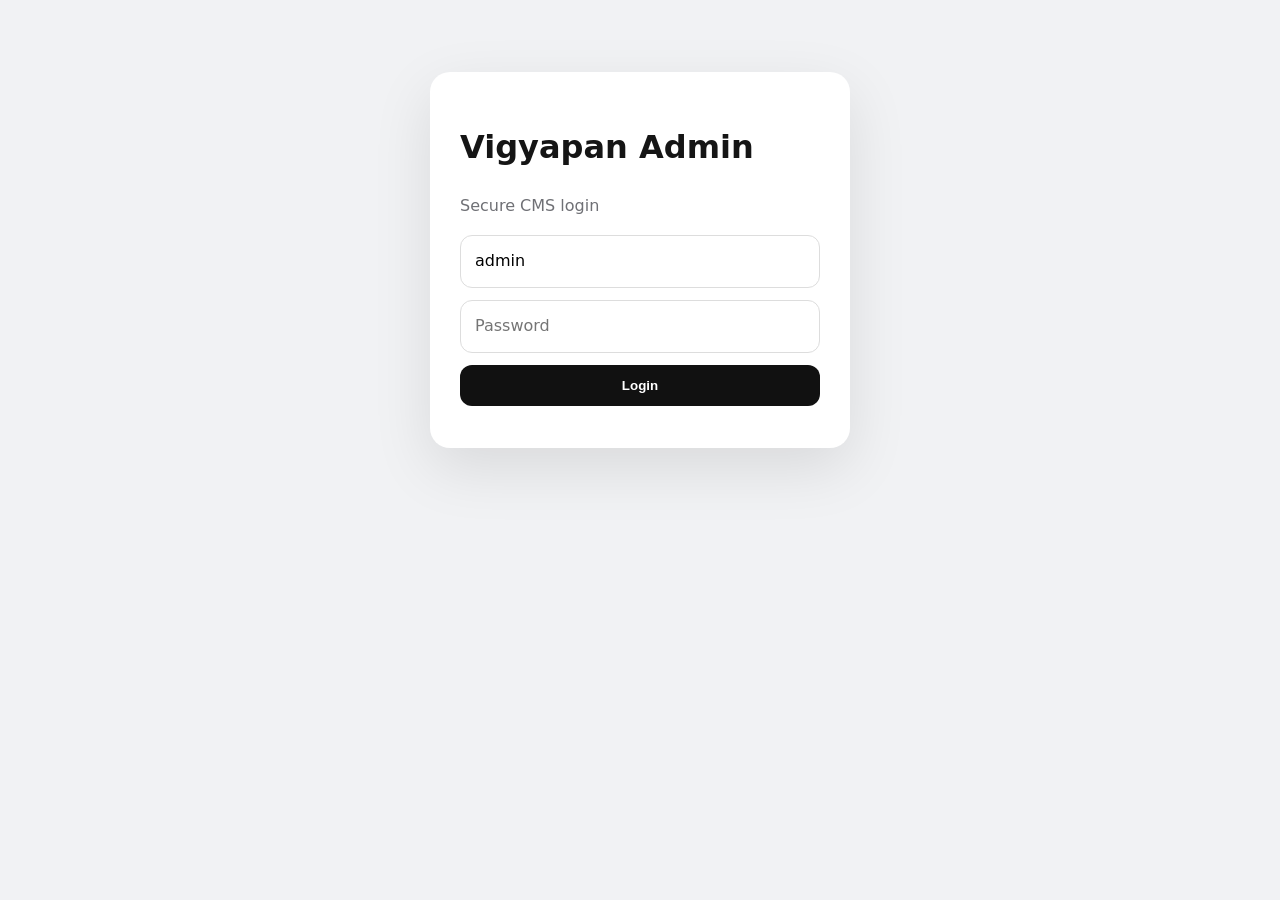
==== admin/index.html @ e8b984ae "Add files via upload" ====
<!doctype html><html lang="en"><head><meta charset="utf-8"><meta name="viewport" content="width=device-width,initial-scale=1"><title>Vigyapan Admin</title><link rel="stylesheet" href="../styles.css"><style>
body{background:#f1f2f4}.admin-wrap{width:min(1400px,95%);margin:25px auto}.admin-top{display:flex;justify-content:space-between;align-items:center;gap:15px;background:#111;color:#fff;border-radius:18px;padding:16px 20px}.tabs{display:flex;gap:8px;overflow:auto;margin:15px 0}.tab{border:0;background:#fff;padding:11px 15px;border-radius:10px;font-weight:700;white-space:nowrap}.tab.active{background:#111;color:#fff}.panel{display:none;background:#fff;border:1px solid #e4e4e7;border-radius:18px;padding:20px}.panel.active{display:block}.formgrid{display:grid;grid-template-columns:repeat(auto-fit,minmax(220px,1fr));gap:12px}.full{grid-column:1/-1}.field label{display:block;font-size:12px;font-weight:800;margin:0 0 5px}.table-wrap{overflow:auto}.atable{width:100%;border-collapse:collapse;min-width:850px}.atable th,.atable td{border-bottom:1px solid #eee;padding:8px;text-align:left;vertical-align:top}.atable input,.atable textarea,.atable select{width:100%;padding:8px;border:1px solid #ddd;border-radius:8px}.admin-actions{display:flex;gap:8px;flex-wrap:wrap;margin:12px 0}.login{width:min(420px,92%);margin:8vh auto;background:#fff;padding:30px;border-radius:20px;box-shadow:0 20px 60px rgba(0,0,0,.1)}.toast{position:fixed;right:15px;bottom:15px;background:#111;color:#fff;padding:12px 16px;border-radius:12px;display:none;z-index:1000}.danger{background:#c62828;color:#fff}.small{font-size:12px}.file{padding:9px;border:1px dashed #aaa;border-radius:10px;background:#fafafa;width:100%}
</style></head><body>
<div id="login" class="login"><h1>Vigyapan Admin</h1><p class="muted">Secure CMS login</p><form id="loginForm" class="contact-form"><input class="input" name="username" value="admin" required><input class="input" type="password" name="password" placeholder="Password" required><button class="btn btn-dark">Login</button><div id="loginMsg" class="muted"></div></form></div>
<div id="app" class="admin-wrap" style="display:none">
<div class="admin-top"><div><b>Vigyapan CMS</b><div class="small">Mobile + PC editing</div></div><div class="admin-actions"><a class="btn btn-light" href="../" target="_blank">Public Website</a><button class="btn btn-light" id="logout">Logout</button></div></div>
<div class="tabs" id="tabs"></div>
<section class="panel active" id="panel-settings"><h2>Website / Home / Contact</h2><div id="settingsForm" class="formgrid"></div><div class="admin-actions"><button class="btn btn-dark" id="saveSettings">Save Website Settings</button></div><div class="admin-actions"><input class="file" id="logoFile" type="file" accept="image/*"><button class="btn btn-accent" id="uploadLogo">Upload & Save Logo</button><input class="file" id="footerFile" type="file" accept="image/*"><button class="btn btn-accent" id="uploadFooter">Upload Footer Image</button></div><hr><h3>Change Admin Password</h3><form id="passwordForm" class="formgrid"><input class="input" name="old" type="password" placeholder="Old password" required><input class="input" name="new" type="password" placeholder="New password (8+ chars)" required><button class="btn btn-accent">Change Password</button></form></section>
<section class="panel" id="panel-services"><h2>Services</h2><div id="servicesTable"></div><button class="btn btn-dark" onclick="addRow('services')">+ Add Service</button></section>
<section class="panel" id="panel-plans"><h2>Plans</h2><p class="muted small">Features ko <b>|</b> se separate karo. Price blank rakho ya SHOW_PRICE = YES/NO karo. Example old price 5000, price 4500 + offer text = “Limited Offer”.</p><div id="plansTable"></div><button class="btn btn-dark" onclick="addRow('plans')">+ Add Plan</button></section>
<section class="panel" id="panel-gallery"><h2>Gallery / Hero Slider / Phone Slider</h2><div class="admin-actions"><input class="file" id="galleryFile" type="file" accept="image/*,video/*"><input class="input" id="galleryTitle" placeholder="Title"><button class="btn btn-dark" id="uploadGallery">Upload & Add</button></div><p class="small muted">Images browser me automatically compress hoti hain before upload. Videos original upload hote hain; browser-side video transcoding is not reliable.</p><div id="galleryTable"></div></section>
<section class="panel" id="panel-products"><h2>Products + Cart</h2><div class="admin-actions"><input class="file" id="productFile" type="file" accept="image/*"><input class="input" id="productId" placeholder="Existing Product ID (optional)"><button class="btn btn-dark" id="uploadProduct">Upload Product Image</button></div><div id="productsTable"></div><button class="btn btn-dark" onclick="addRow('products')">+ Add Product</button></section>
<section class="panel" id="panel-socials"><h2>Social / Extra Buttons</h2><div id="socialsTable"></div><button class="btn btn-dark" onclick="addRow('socials')">+ Add Link</button></section>
<section class="panel" id="panel-leads"><h2>Enquiries</h2><div id="leadsTable"></div></section>
<section class="panel" id="panel-orders"><h2>Orders</h2><div id="ordersTable"></div></section>
</div><div id="toast" class="toast"></div>
<script src="../config.js"></script><script src="admin.js"></script></body></html>
---- styles.css ----
*{box-sizing:border-box}html{scroll-behavior:smooth}body{margin:0;font-family:Inter,system-ui,-apple-system,Segoe UI,Roboto,Arial,sans-serif;color:#151515;background:#f7f7f8;line-height:1.55}a{text-decoration:none;color:inherit}img,video{max-width:100%;display:block}.container{width:min(1180px,92%);margin:auto}.topbar{background:#111;color:#fff;padding:8px 0;font-size:13px}.topbar .container{display:flex;justify-content:space-between;gap:10px;flex-wrap:wrap}.nav{position:sticky;top:0;z-index:50;background:rgba(255,255,255,.92);backdrop-filter:blur(12px);border-bottom:1px solid #e7e7e7}.navin{height:72px;display:flex;align-items:center;justify-content:space-between;gap:18px}.brand{display:flex;align-items:center;gap:12px;font-weight:800;font-size:20px}.brand img{width:44px;height:44px;object-fit:contain;border-radius:12px}.navlinks{display:flex;gap:22px;align-items:center;font-size:14px;font-weight:650}.navlinks a:hover{opacity:.6}.menu{display:none;border:0;background:#111;color:#fff;border-radius:10px;padding:9px 12px}.hero{min-height:620px;display:grid;place-items:center;position:relative;overflow:hidden;background:#121212;color:#fff}.hero-slides{position:absolute;inset:0}.hero-slide{position:absolute;inset:0;opacity:0;transition:opacity .7s;background-size:cover;background-position:center}.hero-slide.active{opacity:1}.hero-slide:after{content:"";position:absolute;inset:0;background:linear-gradient(90deg,rgba(0,0,0,.78),rgba(0,0,0,.25))}.hero-content{position:relative;z-index:2;padding:90px 0;max-width:720px;margin-right:auto}.eyebrow{text-transform:uppercase;letter-spacing:.18em;font-size:12px;opacity:.8}.hero h1{font-size:clamp(42px,7vw,82px);line-height:.98;margin:16px 0}.hero p{font-size:18px;max-width:600px;color:#ddd}.btn{display:inline-flex;align-items:center;justify-content:center;border:0;border-radius:12px;padding:13px 18px;font-weight:750;cursor:pointer;gap:8px}.btn-dark{background:#111;color:#fff}.btn-light{background:#fff;color:#111}.btn-accent{background:#ff6b00;color:#fff}.section{padding:80px 0}.section.alt{background:#fff}.section-head{display:flex;justify-content:space-between;align-items:end;gap:20px;margin-bottom:34px}.section h2{font-size:clamp(30px,4vw,48px);margin:0 0 8px}.muted{color:#6f7075}.grid{display:grid;gap:20px}.services{grid-template-columns:repeat(auto-fit,minmax(220px,1fr))}.service,.product,.plan,.gallery-item,.contact-card{background:#fff;border:1px solid #e9e9eb;border-radius:20px;overflow:hidden;box-shadow:0 10px 30px rgba(0,0,0,.04)}.service{padding:25px}.service-icon{font-size:28px}.service h3{margin:12px 0 6px}.plans{grid-template-columns:repeat(auto-fit,minmax(260px,1fr))}.plan{position:relative;padding:26px}.plan.highlight{border:2px solid #111;transform:translateY(-5px)}.badge{position:absolute;right:15px;top:15px;background:#111;color:#fff;border-radius:99px;padding:5px 9px;font-size:11px}.price{font-size:32px;font-weight:850;margin:15px 0}.old{text-decoration:line-through;color:#999;font-size:17px;margin-right:8px}.offer{display:inline-block;background:#fff1e7;color:#c44c00;border-radius:8px;padding:5px 8px;font-size:12px;font-weight:750}.features{padding:0;margin:20px 0;list-style:none}.features li{padding:8px 0;border-bottom:1px dashed #ddd}.gallery{grid-template-columns:repeat(auto-fill,minmax(220px,1fr))}.gallery-item{aspect-ratio:1/1;position:relative;cursor:pointer}.gallery-item img,.gallery-item video{width:100%;height:100%;object-fit:cover}.gallery-item .play{position:absolute;left:50%;top:50%;transform:translate(-50%,-50%);background:#fff;color:#111;width:50px;height:50px;border-radius:50%;display:grid;place-items:center;font-weight:900}.products{grid-template-columns:repeat(auto-fill,minmax(230px,1fr))}.product img{width:100%;aspect-ratio:1/1;object-fit:cover;background:#eee}.product-body{padding:16px}.product h3{margin:0 0 5px}.product-price{font-size:21px;font-weight:800;margin:10px 0}.product-actions{display:flex;gap:8px}.phone-mockup{width:min(330px,80vw);margin:auto;border:10px solid #111;border-radius:40px;padding:10px;background:#111;box-shadow:0 25px 60px rgba(0,0,0,.25)}.phone-screen{height:570px;border-radius:28px;overflow:hidden;background:#222;position:relative}.phone-screen img{position:absolute;inset:0;width:100%;height:100%;object-fit:cover;opacity:0;transition:opacity .7s}.phone-screen img.active{opacity:1}.two{display:grid;grid-template-columns:1fr 1fr;gap:50px;align-items:center}.contact-grid{grid-template-columns:repeat(auto-fit,minmax(250px,1fr))}.contact-card{padding:24px}.contact-form{display:grid;gap:12px}.input,.textarea,.select{width:100%;padding:13px 14px;border:1px solid #ddd;border-radius:12px;background:#fff;font:inherit}.textarea{min-height:130px;resize:vertical}.footer{background:#101010;color:#fff;padding:55px 0}.footergrid{display:grid;grid-template-columns:1.5fr 1fr 1fr;gap:30px}.socials{display:flex;gap:10px;flex-wrap:wrap}.social{border:1px solid #333;padding:8px 12px;border-radius:99px}.floating-wa{position:fixed;right:18px;bottom:18px;z-index:80;background:#20c463;color:#fff;width:58px;height:58px;border-radius:50%;display:grid;place-items:center;font-size:26px;box-shadow:0 12px 35px rgba(0,0,0,.25)}.cart{position:fixed;right:18px;bottom:88px;z-index:80;background:#111;color:#fff;border-radius:99px;padding:12px 16px;font-weight:800}.modal{position:fixed;inset:0;background:rgba(0,0,0,.8);z-index:100;display:none;align-items:center;justify-content:center;padding:20px}.modal.show{display:flex}.modal-box{background:#fff;color:#111;max-width:1000px;max-height:90vh;overflow:auto;border-radius:20px;padding:18px;position:relative}.close{position:absolute;right:12px;top:12px;border:0;background:#111;color:#fff;border-radius:50%;width:36px;height:36px;cursor:pointer}@media(max-width:760px){.navlinks{display:none;position:absolute;left:0;right:0;top:72px;background:#fff;padding:18px;flex-direction:column;align-items:flex-start;border-bottom:1px solid #ddd}.navlinks.open{display:flex}.menu{display:block}.hero{min-height:570px}.two{grid-template-columns:1fr;gap:35px}.footergrid{grid-template-columns:1fr}.section{padding:58px 0}.topbar .container{justify-content:center}.phone-screen{height:540px}}
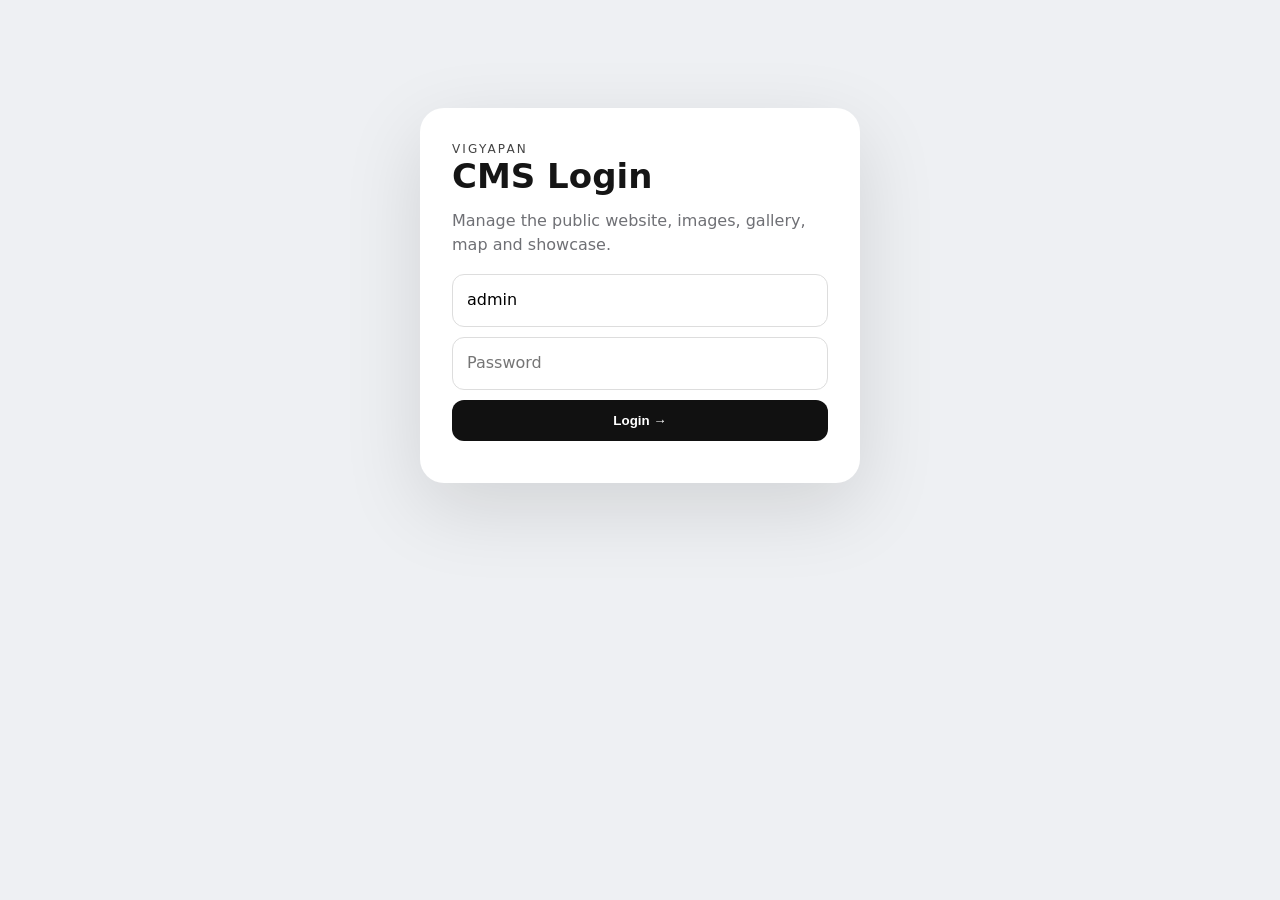
==== commit e75927c5: "Add files via upload" ====
--- a/admin/index.html
+++ b/admin/index.html
@@ -1,17 +1,30 @@
-<!doctype html><html lang="en"><head><meta charset="utf-8"><meta name="viewport" content="width=device-width,initial-scale=1"><title>Vigyapan Admin</title><link rel="stylesheet" href="../styles.css"><style>
-body{background:#f1f2f4}.admin-wrap{width:min(1400px,95%);margin:25px auto}.admin-top{display:flex;justify-content:space-between;align-items:center;gap:15px;background:#111;color:#fff;border-radius:18px;padding:16px 20px}.tabs{display:flex;gap:8px;overflow:auto;margin:15px 0}.tab{border:0;background:#fff;padding:11px 15px;border-radius:10px;font-weight:700;white-space:nowrap}.tab.active{background:#111;color:#fff}.panel{display:none;background:#fff;border:1px solid #e4e4e7;border-radius:18px;padding:20px}.panel.active{display:block}.formgrid{display:grid;grid-template-columns:repeat(auto-fit,minmax(220px,1fr));gap:12px}.full{grid-column:1/-1}.field label{display:block;font-size:12px;font-weight:800;margin:0 0 5px}.table-wrap{overflow:auto}.atable{width:100%;border-collapse:collapse;min-width:850px}.atable th,.atable td{border-bottom:1px solid #eee;padding:8px;text-align:left;vertical-align:top}.atable input,.atable textarea,.atable select{width:100%;padding:8px;border:1px solid #ddd;border-radius:8px}.admin-actions{display:flex;gap:8px;flex-wrap:wrap;margin:12px 0}.login{width:min(420px,92%);margin:8vh auto;background:#fff;padding:30px;border-radius:20px;box-shadow:0 20px 60px rgba(0,0,0,.1)}.toast{position:fixed;right:15px;bottom:15px;background:#111;color:#fff;padding:12px 16px;border-radius:12px;display:none;z-index:1000}.danger{background:#c62828;color:#fff}.small{font-size:12px}.file{padding:9px;border:1px dashed #aaa;border-radius:10px;background:#fafafa;width:100%}
+<!doctype html><html lang="en"><head><meta charset="utf-8"><meta name="viewport" content="width=device-width,initial-scale=1"><title>Vigyapan CMS</title><link rel="stylesheet" href="../styles.css"><style>
+body{background:#eef0f3}.admin-wrap{width:min(1450px,96%);margin:18px auto 50px}.admin-top{background:#0d1016;color:#fff;border-radius:22px;padding:18px 20px;display:flex;justify-content:space-between;align-items:center;gap:15px;position:sticky;top:10px;z-index:50;box-shadow:0 18px 50px rgba(0,0,0,.12)}.admin-top h1{font-size:19px;margin:0}.admin-top small{color:#aeb4bf}.admin-actions{display:flex;gap:8px;flex-wrap:wrap}.tabs{display:flex;gap:7px;overflow:auto;padding:12px 0;position:sticky;top:92px;z-index:45}.tab{border:1px solid #dfe2e7;background:#fff;color:#222;padding:10px 13px;border-radius:12px;font-weight:850;white-space:nowrap;cursor:pointer}.tab.active{background:#11151b;color:#fff;border-color:#11151b}.panel{display:none;background:#fff;border:1px solid #e1e4e8;border-radius:22px;padding:22px;box-shadow:0 12px 40px rgba(15,20,28,.05)}.panel.active{display:block}.formgrid{display:grid;grid-template-columns:repeat(2,minmax(0,1fr));gap:13px}.full{grid-column:1/-1}.field label{display:block;font-size:11px;font-weight:900;margin-bottom:6px}.field .input,.field .textarea{background:#f8f9fa}.textarea{min-height:100px}.hint{background:#f5f6f8;border:1px solid #e2e5e9;padding:13px 15px;border-radius:14px;font-size:12px;color:#59616d;margin:10px 0 16px}.upload-card{border:1px solid #e2e5e9;border-radius:18px;padding:16px;background:#fbfcfd;margin:14px 0}.upload-card h3{margin:0 0 5px;font-size:16px}.upload-card p{margin:0 0 12px;color:#6b7280;font-size:11px}.upload-row{display:flex;gap:8px;align-items:center;flex-wrap:wrap}.file{padding:10px;border:1px dashed #aeb4bc;border-radius:12px;background:#fff;min-width:220px}.preview-strip{display:flex;gap:8px;overflow:auto;margin-top:12px}.preview-strip .preview{position:relative;min-width:90px;width:90px;height:90px;border-radius:12px;overflow:hidden;background:#ddd}.preview img{width:100%;height:100%;object-fit:cover}.preview button{position:absolute;right:4px;top:4px;width:24px;height:24px;border:0;border-radius:50%;background:#111;color:#fff}.table-wrap{overflow:auto;margin-top:16px}.atable{width:100%;border-collapse:collapse;min-width:1150px}.atable th,.atable td{border-bottom:1px solid #eceef1;padding:8px;text-align:left;vertical-align:top}.atable th{font-size:10px;text-transform:uppercase;letter-spacing:.06em;background:#fafbfc}.atable input,.atable textarea,.atable select{width:100%;padding:8px;border:1px solid #ddd;border-radius:8px;background:#fff}.danger{background:#c62828!important;color:#fff}.small{font-size:11px}.login{width:min(440px,92%);margin:12vh auto;background:#fff;padding:32px;border-radius:24px;box-shadow:0 25px 80px rgba(0,0,0,.12)}.login h1{font-size:34px;line-height:1;margin:0 0 8px}.login .contact-form{display:grid;gap:10px}.toast{position:fixed;right:16px;bottom:16px;background:#11151b;color:#fff;padding:12px 16px;border-radius:13px;display:none;z-index:1000;box-shadow:0 12px 35px rgba(0,0,0,.2)}.section-title{display:flex;justify-content:space-between;align-items:center;gap:12px}.section-title h2{margin:0}.pill{display:inline-block;background:#eef0f3;border-radius:999px;padding:5px 9px;font-size:10px;font-weight:900}.showcase-list{display:grid;grid-template-columns:repeat(5,1fr);gap:10px;margin-top:12px}.showcase-item{position:relative;aspect-ratio:1;background:#eee;border-radius:12px;overflow:hidden}.showcase-item img{width:100%;height:100%;object-fit:cover}.showcase-item button{position:absolute;right:5px;top:5px;border:0;border-radius:50%;width:25px;height:25px;background:#111;color:#fff;cursor:pointer}@media(max-width:850px){.formgrid{grid-template-columns:1fr}.full{grid-column:auto}.showcase-list{grid-template-columns:repeat(3,1fr)}.admin-top{position:static}.tabs{position:static}}@media(max-width:520px){.admin-wrap{width:94%}.panel{padding:15px}.showcase-list{grid-template-columns:repeat(2,1fr)}.upload-row{display:grid}.file{width:100%}}
 </style></head><body>
-<div id="login" class="login"><h1>Vigyapan Admin</h1><p class="muted">Secure CMS login</p><form id="loginForm" class="contact-form"><input class="input" name="username" value="admin" required><input class="input" type="password" name="password" placeholder="Password" required><button class="btn btn-dark">Login</button><div id="loginMsg" class="muted"></div></form></div>
+<div id="login" class="login"><div class="eyebrow">VIGYAPAN</div><h1>CMS Login</h1><p class="muted">Manage the public website, images, gallery, map and showcase.</p><form id="loginForm" class="contact-form"><input class="input" name="username" value="admin" required placeholder="Username"><input class="input" type="password" name="password" required placeholder="Password"><button class="btn btn-dark">Login →</button><div id="loginMsg" class="muted"></div></form></div>
 <div id="app" class="admin-wrap" style="display:none">
-<div class="admin-top"><div><b>Vigyapan CMS</b><div class="small">Mobile + PC editing</div></div><div class="admin-actions"><a class="btn btn-light" href="../" target="_blank">Public Website</a><button class="btn btn-light" id="logout">Logout</button></div></div>
-<div class="tabs" id="tabs"></div>
-<section class="panel active" id="panel-settings"><h2>Website / Home / Contact</h2><div id="settingsForm" class="formgrid"></div><div class="admin-actions"><button class="btn btn-dark" id="saveSettings">Save Website Settings</button></div><div class="admin-actions"><input class="file" id="logoFile" type="file" accept="image/*"><button class="btn btn-accent" id="uploadLogo">Upload & Save Logo</button><input class="file" id="footerFile" type="file" accept="image/*"><button class="btn btn-accent" id="uploadFooter">Upload Footer Image</button></div><hr><h3>Change Admin Password</h3><form id="passwordForm" class="formgrid"><input class="input" name="old" type="password" placeholder="Old password" required><input class="input" name="new" type="password" placeholder="New password (8+ chars)" required><button class="btn btn-accent">Change Password</button></form></section>
-<section class="panel" id="panel-services"><h2>Services</h2><div id="servicesTable"></div><button class="btn btn-dark" onclick="addRow('services')">+ Add Service</button></section>
-<section class="panel" id="panel-plans"><h2>Plans</h2><p class="muted small">Features ko <b>|</b> se separate karo. Price blank rakho ya SHOW_PRICE = YES/NO karo. Example old price 5000, price 4500 + offer text = “Limited Offer”.</p><div id="plansTable"></div><button class="btn btn-dark" onclick="addRow('plans')">+ Add Plan</button></section>
-<section class="panel" id="panel-gallery"><h2>Gallery / Hero Slider / Phone Slider</h2><div class="admin-actions"><input class="file" id="galleryFile" type="file" accept="image/*,video/*"><input class="input" id="galleryTitle" placeholder="Title"><button class="btn btn-dark" id="uploadGallery">Upload & Add</button></div><p class="small muted">Images browser me automatically compress hoti hain before upload. Videos original upload hote hain; browser-side video transcoding is not reliable.</p><div id="galleryTable"></div></section>
-<section class="panel" id="panel-products"><h2>Products + Cart</h2><div class="admin-actions"><input class="file" id="productFile" type="file" accept="image/*"><input class="input" id="productId" placeholder="Existing Product ID (optional)"><button class="btn btn-dark" id="uploadProduct">Upload Product Image</button></div><div id="productsTable"></div><button class="btn btn-dark" onclick="addRow('products')">+ Add Product</button></section>
-<section class="panel" id="panel-socials"><h2>Social / Extra Buttons</h2><div id="socialsTable"></div><button class="btn btn-dark" onclick="addRow('socials')">+ Add Link</button></section>
-<section class="panel" id="panel-leads"><h2>Enquiries</h2><div id="leadsTable"></div></section>
-<section class="panel" id="panel-orders"><h2>Orders</h2><div id="ordersTable"></div></section>
+ <div class="admin-top"><div><h1>Vigyapan CMS</h1><small>Website editor • Images • Gallery • Map • Social showcase</small></div><div class="admin-actions"><a class="btn btn-light" href="../" target="_blank">Open Website ↗</a><button class="btn btn-light" id="logout">Logout</button></div></div>
+ <div class="tabs" id="tabs"></div>
+
+ <section class="panel active" id="panel-settings"><div class="section-title"><h2>Website & Contact</h2><span class="pill">Main controls</span></div>
+  <div class="hint">Yahan se public website ka logo, hero, contact, map, social links aur main text control hoga. Map ke liye aap Google Maps ka <b>iframe embed code</b> bhi paste kar sakte ho.</div>
+  <div id="settingsForm" class="formgrid"></div><div class="admin-actions"><button class="btn btn-dark" id="saveSettings">Save Website Settings</button></div>
+  <div class="upload-card"><h3>Logo</h3><p>New logo upload karne par purana logo Drive se replace/trash ho jayega.</p><div class="upload-row"><input class="file" id="logoFile" type="file" accept="image/*"><button class="btn btn-accent" id="uploadLogo">Upload & Replace Logo</button></div></div>
+  <div class="upload-card"><h3>Hero Cover</h3><p>Hero ke background ke liye ek professional cover image.</p><div class="upload-row"><input class="file" id="heroFile" type="file" accept="image/*"><button class="btn btn-accent" id="uploadHero">Upload & Replace Hero</button></div></div>
+  <div class="upload-card"><h3>Facebook-style Mobile Showcase Images</h3><p>Ek image ya multiple images select karo. Sab images automatically compressed and added. Public website par auto-change + swipe hoga.</p><div class="upload-row"><input class="file" id="showcaseFiles" type="file" accept="image/*" multiple><button class="btn btn-accent" id="uploadShowcase">Add Showcase Images</button></div><div id="showcaseList" class="showcase-list"></div></div>
+  <hr><h3>Change Admin Password</h3><form id="passwordForm" class="formgrid"><input class="input" name="old" type="password" placeholder="Old password" required><input class="input" name="new" type="password" placeholder="New password (8+ chars)" required><button class="btn btn-accent">Change Password</button></form>
+ </section>
+
+ <section class="panel" id="panel-services"><div class="section-title"><h2>Services</h2><button class="btn btn-dark" onclick="addRow('services')">+ Add Service</button></div><div class="upload-card"><h3>Service Image</h3><p>Existing Service ID ke saath image upload karke card image change karo.</p><div class="upload-row"><input class="input" id="serviceId" placeholder="Service ID e.g. S001"><input class="file" id="serviceFile" type="file" accept="image/*"><button class="btn btn-accent" id="uploadService">Upload Service Image</button></div></div><div id="servicesTable"></div></section>
+
+ <section class="panel" id="panel-plans"><div class="section-title"><h2>Packages / Plans</h2><button class="btn btn-dark" onclick="addRow('plans')">+ Add Plan</button></div><p class="muted small">Features ko | se separate karo.</p><div id="plansTable"></div></section>
+
+ <section class="panel" id="panel-gallery"><div class="section-title"><h2>Gallery & Videos</h2><span class="pill">Unlimited rows</span></div><div class="upload-card"><h3>Add photo or video</h3><div class="upload-row"><input class="file" id="galleryFile" type="file" accept="image/*,video/*"><input class="input" id="galleryTitle" placeholder="Title / caption"><button class="btn btn-accent" id="uploadGallery">Upload & Add</button></div><p>Images automatically compressed. Videos upload as selected.</p></div><div id="galleryTable"></div></section>
+
+ <section class="panel" id="panel-products"><div class="section-title"><h2>Work / Products</h2><button class="btn btn-dark" onclick="addRow('products')">+ Add Work</button></div><div class="upload-card"><h3>Add up to 5 photos to one work item</h3><p>Product/Work ID blank = new work. Existing ID = next empty photo slot. One or multiple images both work.</p><div class="upload-row"><input class="file" id="productFiles" type="file" accept="image/*" multiple><input class="input" id="productId" placeholder="Existing Work ID (optional)"><button class="btn btn-accent" id="uploadProduct">Upload Photo(s)</button></div></div><div id="productsTable"></div></section>
+
+ <section class="panel" id="panel-socials"><div class="section-title"><h2>Social Icons</h2><button class="btn btn-dark" onclick="addRow('socials')">+ Add Link</button></div><p class="muted small">Instagram, Facebook, WhatsApp, YouTube, LinkedIn etc. ke URLs add/edit karo. WhatsApp main number Website settings se aata hai.</p><div id="socialsTable"></div></section>
+ <section class="panel" id="panel-leads"><h2>Enquiries</h2><div id="leadsTable"></div></section>
+ <section class="panel" id="panel-orders"><h2>Work Enquiries</h2><div id="ordersTable"></div></section>
 </div><div id="toast" class="toast"></div>
-<script src="../config.js"></script><script src="admin.js"></script></body></html>+<script src="../config.js"></script><script src="admin.js"></script></body></html>
--- a/styles.css
+++ b/styles.css
@@ -1 +1 @@
-*{box-sizing:border-box}html{scroll-behavior:smooth}body{margin:0;font-family:Inter,system-ui,-apple-system,Segoe UI,Roboto,Arial,sans-serif;color:#151515;background:#f7f7f8;line-height:1.55}a{text-decoration:none;color:inherit}img,video{max-width:100%;display:block}.container{width:min(1180px,92%);margin:auto}.topbar{background:#111;color:#fff;padding:8px 0;font-size:13px}.topbar .container{display:flex;justify-content:space-between;gap:10px;flex-wrap:wrap}.nav{position:sticky;top:0;z-index:50;background:rgba(255,255,255,.92);backdrop-filter:blur(12px);border-bottom:1px solid #e7e7e7}.navin{height:72px;display:flex;align-items:center;justify-content:space-between;gap:18px}.brand{display:flex;align-items:center;gap:12px;font-weight:800;font-size:20px}.brand img{width:44px;height:44px;object-fit:contain;border-radius:12px}.navlinks{display:flex;gap:22px;align-items:center;font-size:14px;font-weight:650}.navlinks a:hover{opacity:.6}.menu{display:none;border:0;background:#111;color:#fff;border-radius:10px;padding:9px 12px}.hero{min-height:620px;display:grid;place-items:center;position:relative;overflow:hidden;background:#121212;color:#fff}.hero-slides{position:absolute;inset:0}.hero-slide{position:absolute;inset:0;opacity:0;transition:opacity .7s;background-size:cover;background-position:center}.hero-slide.active{opacity:1}.hero-slide:after{content:"";position:absolute;inset:0;background:linear-gradient(90deg,rgba(0,0,0,.78),rgba(0,0,0,.25))}.hero-content{position:relative;z-index:2;padding:90px 0;max-width:720px;margin-right:auto}.eyebrow{text-transform:uppercase;letter-spacing:.18em;font-size:12px;opacity:.8}.hero h1{font-size:clamp(42px,7vw,82px);line-height:.98;margin:16px 0}.hero p{font-size:18px;max-width:600px;color:#ddd}.btn{display:inline-flex;align-items:center;justify-content:center;border:0;border-radius:12px;padding:13px 18px;font-weight:750;cursor:pointer;gap:8px}.btn-dark{background:#111;color:#fff}.btn-light{background:#fff;color:#111}.btn-accent{background:#ff6b00;color:#fff}.section{padding:80px 0}.section.alt{background:#fff}.section-head{display:flex;justify-content:space-between;align-items:end;gap:20px;margin-bottom:34px}.section h2{font-size:clamp(30px,4vw,48px);margin:0 0 8px}.muted{color:#6f7075}.grid{display:grid;gap:20px}.services{grid-template-columns:repeat(auto-fit,minmax(220px,1fr))}.service,.product,.plan,.gallery-item,.contact-card{background:#fff;border:1px solid #e9e9eb;border-radius:20px;overflow:hidden;box-shadow:0 10px 30px rgba(0,0,0,.04)}.service{padding:25px}.service-icon{font-size:28px}.service h3{margin:12px 0 6px}.plans{grid-template-columns:repeat(auto-fit,minmax(260px,1fr))}.plan{position:relative;padding:26px}.plan.highlight{border:2px solid #111;transform:translateY(-5px)}.badge{position:absolute;right:15px;top:15px;background:#111;color:#fff;border-radius:99px;padding:5px 9px;font-size:11px}.price{font-size:32px;font-weight:850;margin:15px 0}.old{text-decoration:line-through;color:#999;font-size:17px;margin-right:8px}.offer{display:inline-block;background:#fff1e7;color:#c44c00;border-radius:8px;padding:5px 8px;font-size:12px;font-weight:750}.features{padding:0;margin:20px 0;list-style:none}.features li{padding:8px 0;border-bottom:1px dashed #ddd}.gallery{grid-template-columns:repeat(auto-fill,minmax(220px,1fr))}.gallery-item{aspect-ratio:1/1;position:relative;cursor:pointer}.gallery-item img,.gallery-item video{width:100%;height:100%;object-fit:cover}.gallery-item .play{position:absolute;left:50%;top:50%;transform:translate(-50%,-50%);background:#fff;color:#111;width:50px;height:50px;border-radius:50%;display:grid;place-items:center;font-weight:900}.products{grid-template-columns:repeat(auto-fill,minmax(230px,1fr))}.product img{width:100%;aspect-ratio:1/1;object-fit:cover;background:#eee}.product-body{padding:16px}.product h3{margin:0 0 5px}.product-price{font-size:21px;font-weight:800;margin:10px 0}.product-actions{display:flex;gap:8px}.phone-mockup{width:min(330px,80vw);margin:auto;border:10px solid #111;border-radius:40px;padding:10px;background:#111;box-shadow:0 25px 60px rgba(0,0,0,.25)}.phone-screen{height:570px;border-radius:28px;overflow:hidden;background:#222;position:relative}.phone-screen img{position:absolute;inset:0;width:100%;height:100%;object-fit:cover;opacity:0;transition:opacity .7s}.phone-screen img.active{opacity:1}.two{display:grid;grid-template-columns:1fr 1fr;gap:50px;align-items:center}.contact-grid{grid-template-columns:repeat(auto-fit,minmax(250px,1fr))}.contact-card{padding:24px}.contact-form{display:grid;gap:12px}.input,.textarea,.select{width:100%;padding:13px 14px;border:1px solid #ddd;border-radius:12px;background:#fff;font:inherit}.textarea{min-height:130px;resize:vertical}.footer{background:#101010;color:#fff;padding:55px 0}.footergrid{display:grid;grid-template-columns:1.5fr 1fr 1fr;gap:30px}.socials{display:flex;gap:10px;flex-wrap:wrap}.social{border:1px solid #333;padding:8px 12px;border-radius:99px}.floating-wa{position:fixed;right:18px;bottom:18px;z-index:80;background:#20c463;color:#fff;width:58px;height:58px;border-radius:50%;display:grid;place-items:center;font-size:26px;box-shadow:0 12px 35px rgba(0,0,0,.25)}.cart{position:fixed;right:18px;bottom:88px;z-index:80;background:#111;color:#fff;border-radius:99px;padding:12px 16px;font-weight:800}.modal{position:fixed;inset:0;background:rgba(0,0,0,.8);z-index:100;display:none;align-items:center;justify-content:center;padding:20px}.modal.show{display:flex}.modal-box{background:#fff;color:#111;max-width:1000px;max-height:90vh;overflow:auto;border-radius:20px;padding:18px;position:relative}.close{position:absolute;right:12px;top:12px;border:0;background:#111;color:#fff;border-radius:50%;width:36px;height:36px;cursor:pointer}@media(max-width:760px){.navlinks{display:none;position:absolute;left:0;right:0;top:72px;background:#fff;padding:18px;flex-direction:column;align-items:flex-start;border-bottom:1px solid #ddd}.navlinks.open{display:flex}.menu{display:block}.hero{min-height:570px}.two{grid-template-columns:1fr;gap:35px}.footergrid{grid-template-columns:1fr}.section{padding:58px 0}.topbar .container{justify-content:center}.phone-screen{height:540px}}
+*{box-sizing:border-box}html{scroll-behavior:smooth}body{margin:0;font-family:Inter,system-ui,-apple-system,Segoe UI,Roboto,Arial,sans-serif;color:#151515;background:#f7f7f8;line-height:1.55}a{text-decoration:none;color:inherit}img,video{max-width:100%;display:block}.container{width:min(1180px,92%);margin:auto}.topbar{background:#111;color:#fff;padding:8px 0;font-size:13px}.topbar .container{display:flex;justify-content:space-between;gap:10px;flex-wrap:wrap}.nav{position:sticky;top:0;z-index:50;background:rgba(255,255,255,.94);backdrop-filter:blur(12px);border-bottom:1px solid #e7e7e7}.navin{min-height:78px;display:flex;align-items:center;justify-content:space-between;gap:18px}.brand{display:flex;align-items:center;min-width:170px;font-weight:800;font-size:20px}.brand img{width:auto;height:58px;max-width:190px;object-fit:contain;border-radius:10px}.navlinks{display:flex;gap:22px;align-items:center;font-size:14px;font-weight:650}.navlinks a:hover{opacity:.6}.menu{display:none;border:0;background:#111;color:#fff;border-radius:10px;padding:9px 12px}.hero{min-height:620px;display:grid;place-items:center;position:relative;overflow:hidden;background:#121212;color:#fff}.hero-slides{position:absolute;inset:0}.hero-slide{position:absolute;inset:0;opacity:0;transition:opacity .7s;background-size:cover;background-position:center}.hero-slide.active{opacity:1}.hero-slide:after{content:"";position:absolute;inset:0;background:linear-gradient(90deg,rgba(0,0,0,.8),rgba(0,0,0,.25))}.hero-content{position:relative;z-index:2;padding:90px 0;max-width:720px;margin-right:auto}.eyebrow{text-transform:uppercase;letter-spacing:.18em;font-size:12px;opacity:.8}.hero h1{font-size:clamp(42px,7vw,82px);line-height:.98;margin:16px 0}.hero p{font-size:18px;max-width:600px;color:#ddd}.hero-actions{display:flex;gap:10px;flex-wrap:wrap}.btn{display:inline-flex;align-items:center;justify-content:center;border:0;border-radius:12px;padding:13px 18px;font-weight:750;cursor:pointer;gap:8px}.btn-dark{background:#111;color:#fff}.btn-light{background:#fff;color:#111}.btn-accent{background:#ff6b00;color:#fff}.section{padding:80px 0}.section.alt{background:#fff}.section-head{display:flex;justify-content:space-between;align-items:end;gap:20px;margin-bottom:34px}.section h2{font-size:clamp(30px,4vw,48px);margin:0 0 8px}.muted{color:#6f7075}.grid{display:grid;gap:20px}.services{grid-template-columns:repeat(auto-fit,minmax(220px,1fr))}.service,.product,.plan,.gallery-item,.contact-card{background:#fff;border:1px solid #e9e9eb;border-radius:20px;overflow:hidden;box-shadow:0 10px 30px rgba(0,0,0,.05)}.service-click{cursor:pointer;transition:transform .25s,box-shadow .25s}.service-click:hover{transform:translateY(-7px);box-shadow:0 20px 45px rgba(0,0,0,.11)}.service-image{width:100%;height:180px;object-fit:cover}.service-inner{padding:22px}.service-icon{font-size:28px}.service h3{margin:10px 0 6px}.service-more{font-size:13px;font-weight:800}.plans{grid-template-columns:repeat(auto-fit,minmax(260px,1fr));align-items:stretch}.plan{position:relative;padding:28px;transition:transform .3s,box-shadow .3s}.plan:hover{transform:translateY(-9px);box-shadow:0 24px 55px rgba(0,0,0,.12)}.plan.highlight{border:2px solid #111;transform:translateY(-5px)}.plan-top{display:flex;justify-content:space-between;align-items:center;min-height:25px}.plan-month{font-size:12px;font-weight:800;background:#f1f1f1;padding:6px 9px;border-radius:99px}.badge{background:#111;color:#fff;border-radius:99px;padding:6px 10px;font-size:11px}.price{font-size:32px;font-weight:850;margin:15px 0}.old{text-decoration:line-through;color:#999;font-size:17px;margin-right:8px}.offer{display:inline-block;background:#fff1e7;color:#c44c00;border-radius:8px;padding:5px 8px;font-size:12px;font-weight:750}.features{padding:0;margin:20px 0;list-style:none}.features li{padding:9px 0;border-bottom:1px dashed #ddd;display:flex;gap:9px}.tick{color:#16a34a;font-weight:950;font-size:17px}.gallery-type-wrap{margin-bottom:42px}.gallery-type-title{font-size:14px;font-weight:900;letter-spacing:.12em;margin:0 0 15px}.gallery{grid-template-columns:repeat(auto-fill,minmax(220px,1fr))}.gallery-item{aspect-ratio:1/1;position:relative;cursor:pointer;background:#eee}.gallery-item img,.gallery-item video{width:100%;height:100%;object-fit:cover}.gallery-item .play{position:absolute;left:50%;top:50%;transform:translate(-50%,-50%);background:#fff;color:#111;width:58px;height:58px;border-radius:50%;display:grid;place-items:center;font-weight:900;box-shadow:0 8px 25px rgba(0,0,0,.25)}.media-label{position:absolute;top:12px;left:12px;background:#111;color:#fff;border-radius:99px;padding:5px 9px;font-size:10px;font-weight:800}.gallery-caption{position:absolute;left:0;right:0;bottom:0;padding:22px 12px 10px;color:#fff;background:linear-gradient(transparent,rgba(0,0,0,.8));font-size:13px}.empty-media{padding:28px;border:1px dashed #ccc;border-radius:15px;color:#888;background:#fafafa}.products{grid-template-columns:repeat(auto-fill,minmax(245px,1fr))}.product{transition:transform .25s,box-shadow .25s}.product:hover{transform:translateY(-6px);box-shadow:0 22px 48px rgba(0,0,0,.1)}.product-media{position:relative}.product img{width:100%;aspect-ratio:1/1;object-fit:cover;background:#eee}.image-count{position:absolute;right:10px;top:10px;background:rgba(0,0,0,.72);color:#fff;border-radius:99px;padding:5px 9px;font-size:11px}.product-body{padding:17px}.product h3{margin:0 0 5px}.product-price{font-size:21px;font-weight:800;margin:10px 0}.product-actions{display:flex;gap:8px;flex-wrap:wrap}.product-view{background:#eee}.two{display:grid;grid-template-columns:1fr 1fr;gap:50px;align-items:center}.showcase{align-items:center}.phone-wrap{width:min(350px,86vw);margin:auto}.phone-app-head{display:flex;align-items:center;gap:10px;padding:10px 12px;background:#fff;border:1px solid #eee;border-radius:18px 18px 0 0;box-shadow:0 5px 18px rgba(0,0,0,.06)}.phone-avatar{width:30px;height:30px;border-radius:50%;background:#111;color:#fff;display:grid;place-items:center;font-weight:900}.phone-more{margin-left:auto}.phone-mockup{border:9px solid #111;border-top:0;border-radius:0 0 38px 38px;padding:8px;background:#111;box-shadow:0 25px 60px rgba(0,0,0,.25)}.phone-screen{height:570px;border-radius:25px;overflow:hidden;background:#222;position:relative;touch-action:pan-y}.phone-screen img{position:absolute;inset:0;width:100%;height:100%;object-fit:cover;opacity:0;transition:opacity .45s}.phone-screen img.active{opacity:1}.phone-dots{display:flex;justify-content:center;gap:5px;margin:10px}.phone-dots span{width:6px;height:6px;border-radius:50%;background:#bbb}.phone-dots span.active{width:18px;border-radius:99px;background:#111}.about-logo{max-width:270px;max-height:120px;width:auto;height:auto;object-fit:contain;margin-top:20px}.about-title-hidden{display:none}.about-text{font-size:18px}.contact-grid{grid-template-columns:repeat(auto-fit,minmax(250px,1fr))}.contact-card{padding:24px}.contact-form{display:grid;gap:12px}.input,.textarea,.select{width:100%;padding:13px 14px;border:1px solid #ddd;border-radius:12px;background:#fff;font:inherit}.textarea{min-height:130px;resize:vertical}.map-card{padding:0;overflow:hidden}.socials{display:flex;gap:10px;flex-wrap:wrap}.social{border:1px solid #ddd;padding:8px 12px;border-radius:99px}.footer{background:#101010;color:#fff;padding:55px 0 20px}.footergrid{display:grid;grid-template-columns:1.5fr 1fr 1fr;gap:30px}.footer-logo{max-width:240px;max-height:90px;width:auto;height:auto;object-fit:contain;margin-bottom:12px}.footer-name-hidden{display:none}.footer-slider-box{width:min(900px,92%);margin:40px auto 20px}.footer-slider{height:180px;border-radius:22px;overflow:hidden;position:relative;background:#191919}.footer-slide{position:absolute;inset:0;opacity:0;transition:opacity .6s}.footer-slide.active{opacity:1}.footer-slide img{width:100%;height:100%;object-fit:cover}.footer-dots{display:flex;justify-content:center;gap:6px;margin-top:10px}.footer-dots span{width:7px;height:7px;background:#666;border-radius:50%}.footer-dots span.active{width:20px;border-radius:99px;background:#fff}.copyright{margin-top:20px;padding-top:20px;border-top:1px solid #2d2d2d;font-size:13px}.contact-float{position:fixed;right:18px;bottom:18px;z-index:95;display:flex;flex-direction:column;align-items:flex-end;gap:9px}.floating-contact-btn{width:58px;height:58px;border:0;border-radius:50%;background:#20c463;color:#fff;font-size:28px;box-shadow:0 12px 35px rgba(0,0,0,.25);cursor:pointer}.contact-float-menu{display:none;flex-direction:column;gap:8px;align-items:flex-end}.contact-float.open .contact-float-menu{display:flex}.contact-float-menu a{width:45px;height:45px;border-radius:50%;background:#fff;color:#111;display:grid;place-items:center;font-weight:900;font-size:19px;box-shadow:0 8px 22px rgba(0,0,0,.2)}.cart{position:fixed;right:18px;bottom:88px;z-index:80;background:#111;color:#fff;border-radius:99px;padding:12px 16px;font-weight:800}.modal{position:fixed;inset:0;background:rgba(0,0,0,.84);z-index:100;display:none;align-items:center;justify-content:center;padding:20px}.modal.show{display:flex}.modal-box{background:#fff;color:#111;max-width:1000px;width:min(1000px,100%);max-height:92vh;overflow:auto;border-radius:20px;padding:22px;position:relative}.close{position:absolute;right:12px;top:12px;border:0;background:#111;color:#fff;border-radius:50%;width:36px;height:36px;cursor:pointer;z-index:5}.service-modal-box{display:grid;place-items:center}.service-modal-image{max-height:360px;width:100%;object-fit:contain;border-radius:15px;margin-bottom:18px}.service-modal-copy{padding:5px 8px 10px}.media-modal-box,.product-modal-box{background:#080808;color:#fff;min-height:300px;display:flex;flex-direction:column;align-items:center;justify-content:center}.lightbox-media{max-width:calc(100vw - 100px);max-height:78vh;object-fit:contain;border-radius:8px}.media-nav{position:absolute;top:50%;transform:translateY(-50%);width:46px;height:46px;border:0;border-radius:50%;background:#fff;color:#111;font-size:35px;line-height:1;z-index:4;cursor:pointer}.media-nav.prev{left:16px}.media-nav.next{right:16px}.media-bottom{display:flex;justify-content:space-between;gap:30px;width:100%;padding:12px 35px 0;font-size:14px}.product-lightbox{width:min(700px,90vw);height:min(620px,70vh);position:relative}.product-lightbox img{position:absolute;inset:0;width:100%;height:100%;object-fit:contain;opacity:0}.product-lightbox img.active{opacity:1}.product-modal-box h2,.product-modal-box p{max-width:700px;width:100%}.cart-row{display:flex;justify-content:space-between;gap:10px;padding:10px 0;border-bottom:1px solid #eee}@media(max-width:760px){.navlinks{display:none;position:absolute;left:0;right:0;top:78px;background:#fff;padding:18px;flex-direction:column;align-items:flex-start;border-bottom:1px solid #ddd}.navlinks.open{display:flex}.menu{display:block}.brand{min-width:130px}.brand img{height:52px;max-width:155px}.hero{min-height:570px}.two{grid-template-columns:1fr;gap:35px}.footergrid{grid-template-columns:1fr}.section{padding:58px 0}.topbar .container{justify-content:center}.phone-screen{height:540px}.media-nav{width:40px;height:40px;font-size:28px}.lightbox-media{max-width:calc(100vw - 55px);max-height:72vh}.footer-slider{height:135px}.about-logo{max-width:220px}.contact-float{right:12px;bottom:12px}}
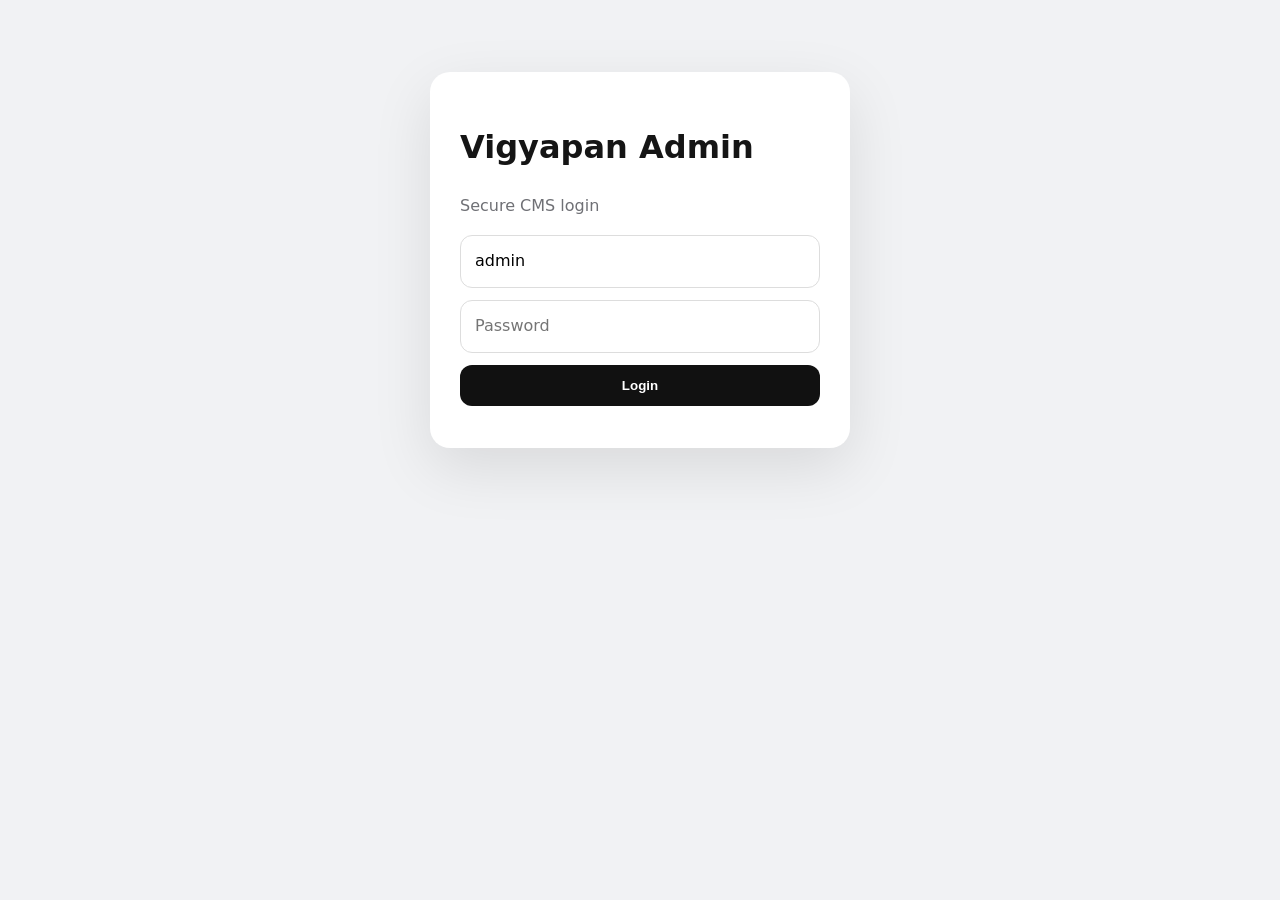
==== commit ea5d8762: "Add files via upload" ====
--- a/admin/index.html
+++ b/admin/index.html
@@ -1,30 +1,38 @@
-<!doctype html><html lang="en"><head><meta charset="utf-8"><meta name="viewport" content="width=device-width,initial-scale=1"><title>Vigyapan CMS</title><link rel="stylesheet" href="../styles.css"><style>
-body{background:#eef0f3}.admin-wrap{width:min(1450px,96%);margin:18px auto 50px}.admin-top{background:#0d1016;color:#fff;border-radius:22px;padding:18px 20px;display:flex;justify-content:space-between;align-items:center;gap:15px;position:sticky;top:10px;z-index:50;box-shadow:0 18px 50px rgba(0,0,0,.12)}.admin-top h1{font-size:19px;margin:0}.admin-top small{color:#aeb4bf}.admin-actions{display:flex;gap:8px;flex-wrap:wrap}.tabs{display:flex;gap:7px;overflow:auto;padding:12px 0;position:sticky;top:92px;z-index:45}.tab{border:1px solid #dfe2e7;background:#fff;color:#222;padding:10px 13px;border-radius:12px;font-weight:850;white-space:nowrap;cursor:pointer}.tab.active{background:#11151b;color:#fff;border-color:#11151b}.panel{display:none;background:#fff;border:1px solid #e1e4e8;border-radius:22px;padding:22px;box-shadow:0 12px 40px rgba(15,20,28,.05)}.panel.active{display:block}.formgrid{display:grid;grid-template-columns:repeat(2,minmax(0,1fr));gap:13px}.full{grid-column:1/-1}.field label{display:block;font-size:11px;font-weight:900;margin-bottom:6px}.field .input,.field .textarea{background:#f8f9fa}.textarea{min-height:100px}.hint{background:#f5f6f8;border:1px solid #e2e5e9;padding:13px 15px;border-radius:14px;font-size:12px;color:#59616d;margin:10px 0 16px}.upload-card{border:1px solid #e2e5e9;border-radius:18px;padding:16px;background:#fbfcfd;margin:14px 0}.upload-card h3{margin:0 0 5px;font-size:16px}.upload-card p{margin:0 0 12px;color:#6b7280;font-size:11px}.upload-row{display:flex;gap:8px;align-items:center;flex-wrap:wrap}.file{padding:10px;border:1px dashed #aeb4bc;border-radius:12px;background:#fff;min-width:220px}.preview-strip{display:flex;gap:8px;overflow:auto;margin-top:12px}.preview-strip .preview{position:relative;min-width:90px;width:90px;height:90px;border-radius:12px;overflow:hidden;background:#ddd}.preview img{width:100%;height:100%;object-fit:cover}.preview button{position:absolute;right:4px;top:4px;width:24px;height:24px;border:0;border-radius:50%;background:#111;color:#fff}.table-wrap{overflow:auto;margin-top:16px}.atable{width:100%;border-collapse:collapse;min-width:1150px}.atable th,.atable td{border-bottom:1px solid #eceef1;padding:8px;text-align:left;vertical-align:top}.atable th{font-size:10px;text-transform:uppercase;letter-spacing:.06em;background:#fafbfc}.atable input,.atable textarea,.atable select{width:100%;padding:8px;border:1px solid #ddd;border-radius:8px;background:#fff}.danger{background:#c62828!important;color:#fff}.small{font-size:11px}.login{width:min(440px,92%);margin:12vh auto;background:#fff;padding:32px;border-radius:24px;box-shadow:0 25px 80px rgba(0,0,0,.12)}.login h1{font-size:34px;line-height:1;margin:0 0 8px}.login .contact-form{display:grid;gap:10px}.toast{position:fixed;right:16px;bottom:16px;background:#11151b;color:#fff;padding:12px 16px;border-radius:13px;display:none;z-index:1000;box-shadow:0 12px 35px rgba(0,0,0,.2)}.section-title{display:flex;justify-content:space-between;align-items:center;gap:12px}.section-title h2{margin:0}.pill{display:inline-block;background:#eef0f3;border-radius:999px;padding:5px 9px;font-size:10px;font-weight:900}.showcase-list{display:grid;grid-template-columns:repeat(5,1fr);gap:10px;margin-top:12px}.showcase-item{position:relative;aspect-ratio:1;background:#eee;border-radius:12px;overflow:hidden}.showcase-item img{width:100%;height:100%;object-fit:cover}.showcase-item button{position:absolute;right:5px;top:5px;border:0;border-radius:50%;width:25px;height:25px;background:#111;color:#fff;cursor:pointer}@media(max-width:850px){.formgrid{grid-template-columns:1fr}.full{grid-column:auto}.showcase-list{grid-template-columns:repeat(3,1fr)}.admin-top{position:static}.tabs{position:static}}@media(max-width:520px){.admin-wrap{width:94%}.panel{padding:15px}.showcase-list{grid-template-columns:repeat(2,1fr)}.upload-row{display:grid}.file{width:100%}}
+<!doctype html><html lang="en"><head><meta charset="utf-8"><meta name="viewport" content="width=device-width,initial-scale=1"><title>Vigyapan Admin</title><link rel="stylesheet" href="../styles.css"><style>
+body{background:#f1f2f4}.admin-wrap{width:min(1400px,95%);margin:25px auto}.admin-top{display:flex;justify-content:space-between;align-items:center;gap:15px;background:#111;color:#fff;border-radius:18px;padding:16px 20px}.tabs{display:flex;gap:8px;overflow:auto;margin:15px 0}.tab{border:0;background:#fff;padding:11px 15px;border-radius:10px;font-weight:700;white-space:nowrap}.tab.active{background:#111;color:#fff}.panel{display:none;background:#fff;border:1px solid #e4e4e7;border-radius:18px;padding:20px}.panel.active{display:block}.formgrid{display:grid;grid-template-columns:repeat(auto-fit,minmax(220px,1fr));gap:12px}.full{grid-column:1/-1}.field label{display:block;font-size:12px;font-weight:800;margin:0 0 5px}.table-wrap{overflow:auto}.atable{width:100%;border-collapse:collapse;min-width:1100px}.atable th,.atable td{border-bottom:1px solid #eee;padding:8px;text-align:left;vertical-align:top}.atable input,.atable textarea,.atable select{width:100%;padding:8px;border:1px solid #ddd;border-radius:8px}.admin-actions{display:flex;gap:8px;flex-wrap:wrap;margin:12px 0}.login{width:min(420px,92%);margin:8vh auto;background:#fff;padding:30px;border-radius:20px;box-shadow:0 20px 60px rgba(0,0,0,.1)}.toast{position:fixed;right:15px;bottom:15px;background:#111;color:#fff;padding:12px 16px;border-radius:12px;display:none;z-index:1000}.danger{background:#c62828;color:#fff}.small{font-size:12px}.file{padding:9px;border:1px dashed #aaa;border-radius:10px;background:#fafafa;width:100%}.hint{background:#f7f7f7;padding:12px;border-radius:12px;margin:10px 0;font-size:13px}
 </style></head><body>
-<div id="login" class="login"><div class="eyebrow">VIGYAPAN</div><h1>CMS Login</h1><p class="muted">Manage the public website, images, gallery, map and showcase.</p><form id="loginForm" class="contact-form"><input class="input" name="username" value="admin" required placeholder="Username"><input class="input" type="password" name="password" required placeholder="Password"><button class="btn btn-dark">Login →</button><div id="loginMsg" class="muted"></div></form></div>
+<div id="login" class="login"><h1>Vigyapan Admin</h1><p class="muted">Secure CMS login</p><form id="loginForm" class="contact-form"><input class="input" name="username" value="admin" required><input class="input" type="password" name="password" placeholder="Password" required><button class="btn btn-dark">Login</button><div id="loginMsg" class="muted"></div></form></div>
 <div id="app" class="admin-wrap" style="display:none">
- <div class="admin-top"><div><h1>Vigyapan CMS</h1><small>Website editor • Images • Gallery • Map • Social showcase</small></div><div class="admin-actions"><a class="btn btn-light" href="../" target="_blank">Open Website ↗</a><button class="btn btn-light" id="logout">Logout</button></div></div>
- <div class="tabs" id="tabs"></div>
+<div class="admin-top"><div><b>Vigyapan CMS</b><div class="small">Mobile + PC editing</div></div><div class="admin-actions"><a class="btn btn-light" href="../" target="_blank">Public Website</a><button class="btn btn-light" id="logout">Logout</button></div></div>
+<div class="tabs" id="tabs"></div>
 
- <section class="panel active" id="panel-settings"><div class="section-title"><h2>Website & Contact</h2><span class="pill">Main controls</span></div>
-  <div class="hint">Yahan se public website ka logo, hero, contact, map, social links aur main text control hoga. Map ke liye aap Google Maps ka <b>iframe embed code</b> bhi paste kar sakte ho.</div>
-  <div id="settingsForm" class="formgrid"></div><div class="admin-actions"><button class="btn btn-dark" id="saveSettings">Save Website Settings</button></div>
-  <div class="upload-card"><h3>Logo</h3><p>New logo upload karne par purana logo Drive se replace/trash ho jayega.</p><div class="upload-row"><input class="file" id="logoFile" type="file" accept="image/*"><button class="btn btn-accent" id="uploadLogo">Upload & Replace Logo</button></div></div>
-  <div class="upload-card"><h3>Hero Cover</h3><p>Hero ke background ke liye ek professional cover image.</p><div class="upload-row"><input class="file" id="heroFile" type="file" accept="image/*"><button class="btn btn-accent" id="uploadHero">Upload & Replace Hero</button></div></div>
-  <div class="upload-card"><h3>Facebook-style Mobile Showcase Images</h3><p>Ek image ya multiple images select karo. Sab images automatically compressed and added. Public website par auto-change + swipe hoga.</p><div class="upload-row"><input class="file" id="showcaseFiles" type="file" accept="image/*" multiple><button class="btn btn-accent" id="uploadShowcase">Add Showcase Images</button></div><div id="showcaseList" class="showcase-list"></div></div>
-  <hr><h3>Change Admin Password</h3><form id="passwordForm" class="formgrid"><input class="input" name="old" type="password" placeholder="Old password" required><input class="input" name="new" type="password" placeholder="New password (8+ chars)" required><button class="btn btn-accent">Change Password</button></form>
- </section>
+<section class="panel active" id="panel-settings"><h2>Website / Home / Contact</h2>
+<div class="hint">Hero me ab sirf <b>Hero Cover</b> use hoga. Gallery ki images hero ko affect nahi karengi. Footer Slider alag rahega.</div>
+<div id="settingsForm" class="formgrid"></div>
+<div class="admin-actions"><button class="btn btn-dark" id="saveSettings">Save Website Settings</button></div>
+<div class="admin-actions"><input class="file" id="logoFile" type="file" accept="image/*"><button class="btn btn-accent" id="uploadLogo">Upload & Save Logo</button>
+<input class="file" id="heroFile" type="file" accept="image/*"><button class="btn btn-accent" id="uploadHero">Upload Hero Cover</button>
+<input class="file" id="footerFile" type="file" accept="image/*"><button class="btn btn-accent" id="uploadFooter">Upload Footer Main Image</button></div>
+<div class="admin-actions"><input class="file" id="footerSliderFiles" type="file" accept="image/*" multiple><button class="btn btn-accent" id="uploadFooterSlider">Add Footer Slider Images</button></div>
+<hr><h3>Change Admin Password</h3><form id="passwordForm" class="formgrid"><input class="input" name="old" type="password" placeholder="Old password" required><input class="input" name="new" type="password" placeholder="New password (8+ chars)" required><button class="btn btn-accent">Change Password</button></form></section>
 
- <section class="panel" id="panel-services"><div class="section-title"><h2>Services</h2><button class="btn btn-dark" onclick="addRow('services')">+ Add Service</button></div><div class="upload-card"><h3>Service Image</h3><p>Existing Service ID ke saath image upload karke card image change karo.</p><div class="upload-row"><input class="input" id="serviceId" placeholder="Service ID e.g. S001"><input class="file" id="serviceFile" type="file" accept="image/*"><button class="btn btn-accent" id="uploadService">Upload Service Image</button></div></div><div id="servicesTable"></div></section>
+<section class="panel" id="panel-services"><h2>Services</h2><div class="hint">Service ID enter karke image upload karo. Public site par service card click karne par animated detail card khulega.</div>
+<div class="admin-actions"><input class="input" id="serviceId" placeholder="Service ID e.g. S001"><input class="file" id="serviceFile" type="file" accept="image/*"><button class="btn btn-dark" id="uploadService">Upload Service Image</button></div>
+<div id="servicesTable"></div><button class="btn btn-dark" onclick="addRow('services')">+ Add Service</button></section>
 
- <section class="panel" id="panel-plans"><div class="section-title"><h2>Packages / Plans</h2><button class="btn btn-dark" onclick="addRow('plans')">+ Add Plan</button></div><p class="muted small">Features ko | se separate karo.</p><div id="plansTable"></div></section>
+<section class="panel" id="panel-plans"><h2>Plans</h2><p class="muted small">Features ko <b>|</b> se separate karo. Price blank rakho ya SHOW_PRICE = YES/NO karo. Public design floating cards + green ticks use karega.</p><div id="plansTable"></div><button class="btn btn-dark" onclick="addRow('plans')">+ Add Plan</button></section>
 
- <section class="panel" id="panel-gallery"><div class="section-title"><h2>Gallery & Videos</h2><span class="pill">Unlimited rows</span></div><div class="upload-card"><h3>Add photo or video</h3><div class="upload-row"><input class="file" id="galleryFile" type="file" accept="image/*,video/*"><input class="input" id="galleryTitle" placeholder="Title / caption"><button class="btn btn-accent" id="uploadGallery">Upload & Add</button></div><p>Images automatically compressed. Videos upload as selected.</p></div><div id="galleryTable"></div></section>
+<section class="panel" id="panel-gallery"><h2>Gallery / Slider</h2><div class="hint">Image/video upload karo. Public site Images aur Videos ko alag sections me dikhayegi. Empty section automatically hide rahega.</div>
+<div class="admin-actions"><input class="file" id="galleryFile" type="file" accept="image/*,video/*"><input class="input" id="galleryTitle" placeholder="Title"><button class="btn btn-dark" id="uploadGallery">Upload & Add</button></div>
+<p class="small muted">Images browser me compress hoti hain. Videos original upload hote hain. Public preview me play/pause + next/previous available hai.</p><div id="galleryTable"></div></section>
 
- <section class="panel" id="panel-products"><div class="section-title"><h2>Work / Products</h2><button class="btn btn-dark" onclick="addRow('products')">+ Add Work</button></div><div class="upload-card"><h3>Add up to 5 photos to one work item</h3><p>Product/Work ID blank = new work. Existing ID = next empty photo slot. One or multiple images both work.</p><div class="upload-row"><input class="file" id="productFiles" type="file" accept="image/*" multiple><input class="input" id="productId" placeholder="Existing Work ID (optional)"><button class="btn btn-accent" id="uploadProduct">Upload Photo(s)</button></div></div><div id="productsTable"></div></section>
+<section class="panel" id="panel-products"><h2>Products + Cart</h2>
+<div class="hint">Existing Product ID bharoge to images us product me slot 1–5 tak add hongi. ID blank rakhoge to first image se naya product banega; ek baar me multiple images bhi select kar sakte ho.</div>
+<div class="admin-actions"><input class="file" id="productFiles" type="file" accept="image/*" multiple><input class="input" id="productId" placeholder="Existing Product ID (optional)"><button class="btn btn-dark" id="uploadProduct">Upload Product Image(s)</button></div>
+<div id="productsTable"></div><button class="btn btn-dark" onclick="addRow('products')">+ Add Product</button></section>
 
- <section class="panel" id="panel-socials"><div class="section-title"><h2>Social Icons</h2><button class="btn btn-dark" onclick="addRow('socials')">+ Add Link</button></div><p class="muted small">Instagram, Facebook, WhatsApp, YouTube, LinkedIn etc. ke URLs add/edit karo. WhatsApp main number Website settings se aata hai.</p><div id="socialsTable"></div></section>
- <section class="panel" id="panel-leads"><h2>Enquiries</h2><div id="leadsTable"></div></section>
- <section class="panel" id="panel-orders"><h2>Work Enquiries</h2><div id="ordersTable"></div></section>
+<section class="panel" id="panel-socials"><h2>Social / Buttons</h2><p class="small muted">Instagram/Facebook URLs yahan ya Website settings me bhar sakte ho. Floating contact me available links automatically aayenge.</p><div id="socialsTable"></div><button class="btn btn-dark" onclick="addRow('socials')">+ Add Link</button></section>
+<section class="panel" id="panel-leads"><h2>Enquiries</h2><div id="leadsTable"></div></section>
+<section class="panel" id="panel-orders"><h2>Orders</h2><div id="ordersTable"></div></section>
 </div><div id="toast" class="toast"></div>
-<script src="../config.js"></script><script src="admin.js"></script></body></html>
+<script src="../config.js"></script><script src="admin.js"></script></body></html>
